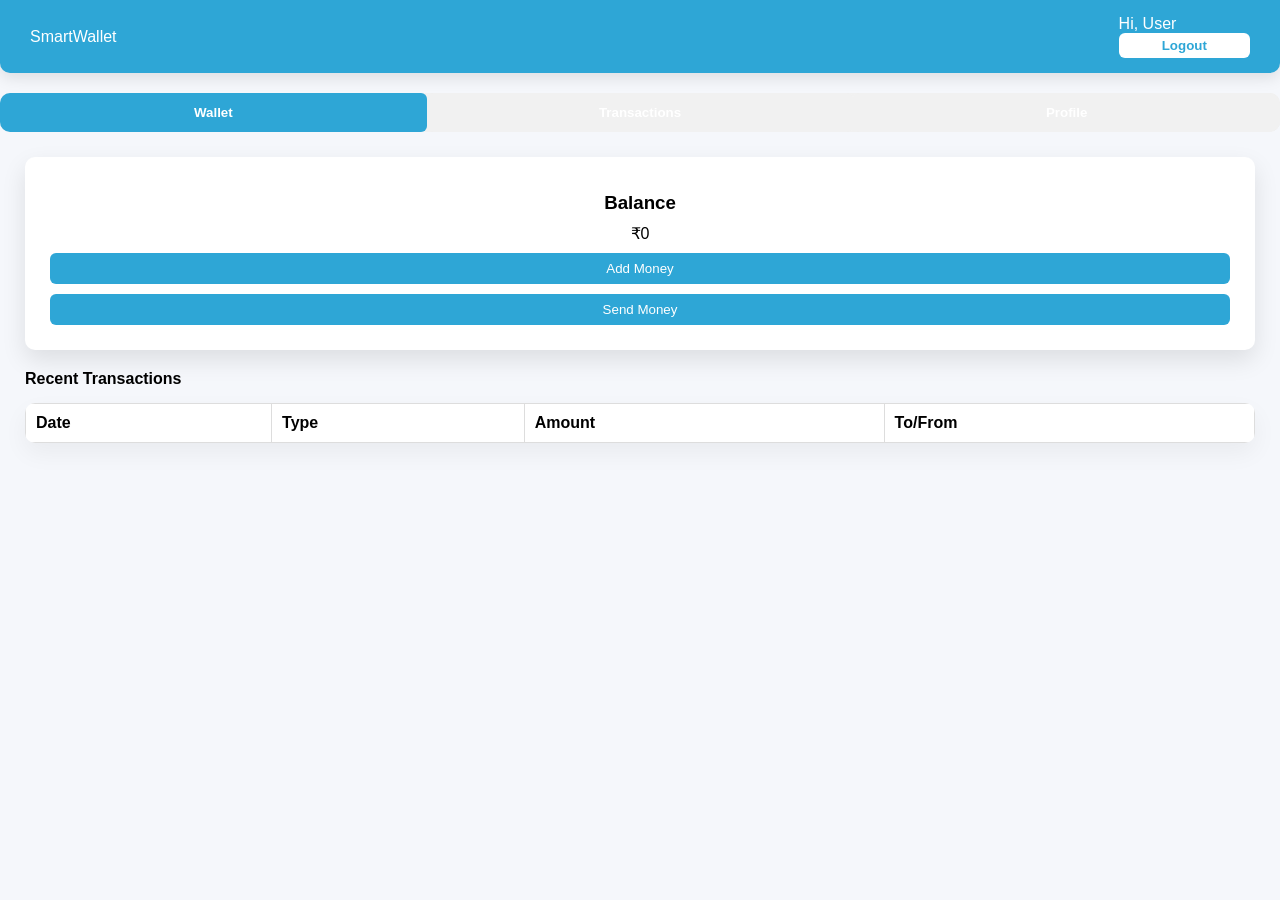
==== dashboard.html @ 394299c7 "Login and register modules created" ====
<!DOCTYPE html>
<html lang="en">
<head>
    <meta charset="UTF-8">
    <title>SmartWallet Dashboard</title>
    <link rel="stylesheet" href="css/global.css">
    <link rel="stylesheet" href="css/dashboard.css">
    <link rel="stylesheet" href="https://cdnjs.cloudflare.com/ajax/libs/font-awesome/6.5.0/css/all.min.css">
</head>
<body>

    <!-- Navbar -->
    <header class="navbar">
        <div class="logo">SmartWallet</div>
        <div class="user-info">
            <span id="userName">Hi, User</span>
            <button id="logoutBtn">Logout</button>
        </div>
    </header>

    <!-- Tabs -->
    <div class="tabs">
        <button class="tab-btn active" data-tab="wallet">Wallet</button>
        <button class="tab-btn" data-tab="transactions">Transactions</button>
        <button class="tab-btn" data-tab="profile">Profile</button>
    </div>

    <!-- Dynamic Tab Content -->
    <div class="tab-content">

        <!-- Wallet Section -->
        <section id="wallet" class="tab-section active">
            <div class="wallet-card">
                <h3>Balance</h3>
                <p id="balance">₹0</p>
                <div class="wallet-actions">
                    <button id="addMoneyBtn">Add Money</button>
                    <button id="sendMoneyBtn">Send Money</button>
                </div>
            </div>

            <!-- Add Money Form -->
            <div id="addMoneyForm" class="form-section hidden">
                <input type="number" id="addAmount" placeholder="Enter amount">
                <button id="addMoneySubmit">Add</button>
                <button class="cancelBtn">Cancel</button>
            </div>

            <!-- Send Money Form -->
            <div id="sendMoneyForm" class="form-section hidden">
                <input type="text" id="searchUser" placeholder="Search user by email">
                <div id="searchResults"></div>
                <input type="number" id="sendAmount" placeholder="Enter amount">
                <button id="sendMoneySubmit">Send</button>
                <button class="cancelBtn">Cancel</button>
            </div>

            <!-- Recent Transactions -->
            <h4>Recent Transactions</h4>
            <table id="recentTransactions">
                <thead>
                    <tr>
                        <th>Date</th>
                        <th>Type</th>
                        <th>Amount</th>
                        <th>To/From</th>
                    </tr>
                </thead>
                <tbody></tbody>
            </table>
        </section>

        <!-- Transactions Section -->
        <section id="transactions" class="tab-section">
            <div class="transaction-tabs">
                <button class="trans-tab active" data-type="all">All</button>
                <button class="trans-tab" data-type="sent">Sent</button>
                <button class="trans-tab" data-type="received">Received</button>
            </div>
            <table id="transactionsTable">
                <thead>
                    <tr>
                        <th>Date</th>
                        <th>Type</th>
                        <th>Amount</th>
                        <th>To/From</th>
                    </tr>
                </thead>
                <tbody></tbody>
            </table>
        </section>

        <!-- Profile Section -->
        <section id="profile" class="tab-section">
            <!-- View Profile -->
            <div id="viewProfile">
                <p><strong>Name:</strong> <span id="profileName"></span></p>
                <p><strong>Email:</strong> <span id="profileEmail"></span></p>
                <p><strong>Phone:</strong> <span id="profilePhone"></span></p>
                <button id="editProfileBtn">Edit Profile</button>
            </div>

            <!-- Edit Profile -->
            <div id="editProfileForm" class="form-section hidden">
                <input type="text" id="editName" placeholder="Full Name">
                <input type="tel" id="editPhone" placeholder="Phone Number">
                <button id="saveProfileBtn">Save</button>
                <button class="cancelBtn">Cancel</button>
            </div>
        </section>

    </div>

    <script src="js/apiRequest.js"></script>
    <script src="js/dashboard.js"></script>
</body>
</html>
---- css/global.css ----
* {
    margin: 0;
    padding: 0;
    box-sizing: border-box;
    font-family: 'Segoe UI', sans-serif;
}

body {
    height: 100vh;
    background: #f5f7fb;
}

/* Theme Colors */
:root {
    --primary: #2ea6d6;
    --secondary: #8e7cc3;
    --text: #333;
}

/* Reusable button */
button {
    width: 100%;
    padding: 12px;
    border: none;
    background: var(--primary);
    color: white;
    border-radius: 6px;
    cursor: pointer;
    transition: 0.3s;
}

button:hover {
    background: #2494c2;
}
---- css/dashboard.css ----
/* ===== Background circles ===== */
.background {
    position: fixed;
    width: 100%;
    height: 100%;
    z-index: -1;
    overflow: hidden;
}

.background .circle {
    position: absolute;
    border-radius: 50%;
    opacity: 0.3;
}

.blue {
    width: 400px;
    height: 400px;
    background: #2ea6d6;
    top: -100px;
    right: -100px;
}

.purple {
    width: 400px;
    height: 400px;
    background: #8e7cc3;
    bottom: -120px;
    left: -120px;
}

/* ===== Navbar ===== */
.navbar {
    display: flex;
    justify-content: space-between;
    align-items: center;
    padding: 15px 30px;
    background-color: #2ea6d6;
    color: white;
    border-radius: 0 0 10px 10px;
    box-shadow: 0 5px 15px rgba(0,0,0,0.1);
    position: sticky;
    top: 0;
    z-index: 10;
}

.navbar button {
    background: white;
    color: #2ea6d6;
    border: none;
    padding: 5px 12px;
    cursor: pointer;
    border-radius: 6px;
    font-weight: bold;
}

/* ===== Tabs ===== */
.tabs {
    display: flex;
    justify-content: center;
    background-color: #f1f1f1;
    margin-top: 20px;
    border-radius: 10px;
    overflow: hidden;
}
.tab-btn {
    flex: 1;
    padding: 12px;
    cursor: pointer;
    border: none;
    background: #f1f1f1;
    font-weight: bold;
    transition: 0.3s;
}
.tab-btn:hover {
    background: #ddd;
}
.tab-btn.active {
    background-color: #2ea6d6;
    color: white;
}

/* ===== Sections ===== */
.tab-section {
    display: none;
    padding: 25px;
}
.tab-section.active {
    display: block;
}

/* ===== Cards ===== */
.wallet-card, #viewProfile {
    background: white;
    padding: 25px;
    border-radius: 10px;
    margin-bottom: 20px;
    box-shadow: 0 10px 25px rgba(0,0,0,0.1);
    text-align: center;
}

.wallet-card h3, #viewProfile p {
    margin: 10px 0;
}

.wallet-actions button {
    margin: 10px 10px 0 0;
    background: #2ea6d6;
    color: white;
    border: none;
    padding: 8px 15px;
    border-radius: 6px;
    cursor: pointer;
}
.wallet-actions button:hover {
    background: #2381a9;
}

/* ===== Forms ===== */
.form-section {
    margin: 15px 0;
    text-align: center;
}
.form-section.hidden {
    display: none;
}
.form-section input {
    padding: 10px;
    margin: 5px 0;
    width: 60%;
    border-radius: 6px;
    border: 1px solid #ddd;
}
.form-section button {
    margin: 10px 5px 0 5px;
    padding: 8px 15px;
    border: none;
    border-radius: 6px;
    cursor: pointer;
    background-color: #8e7cc3;
    color: white;
    font-weight: bold;
}
.form-section button:hover {
    background-color: #6b5aa3;
}

/* ===== Tables ===== */
table {
    width: 100%;
    border-collapse: collapse;
    margin-top: 15px;
    background: white;
    border-radius: 10px;
    overflow: hidden;
    box-shadow: 0 10px 25px rgba(0,0,0,0.05);
}
table th, table td {
    border: 1px solid #ddd;
    padding: 10px;
    text-align: left;
}

/* ===== Transaction sub-tabs ===== */
.transaction-tabs {
    margin-bottom: 10px;
}
.trans-tab {
    padding: 6px 12px;
    margin-right: 5px;
    cursor: pointer;
    border: none;
    background: #ddd;
    border-radius: 6px;
}
.trans-tab.active {
    background: #2ea6d6;
    color: white;
}

/* ===== Responsive ===== */
@media (max-width: 768px) {
    .form-section input {
        width: 90%;
    }
    .wallet-actions button {
        width: 45%;
        margin-bottom: 5px;
    }
}
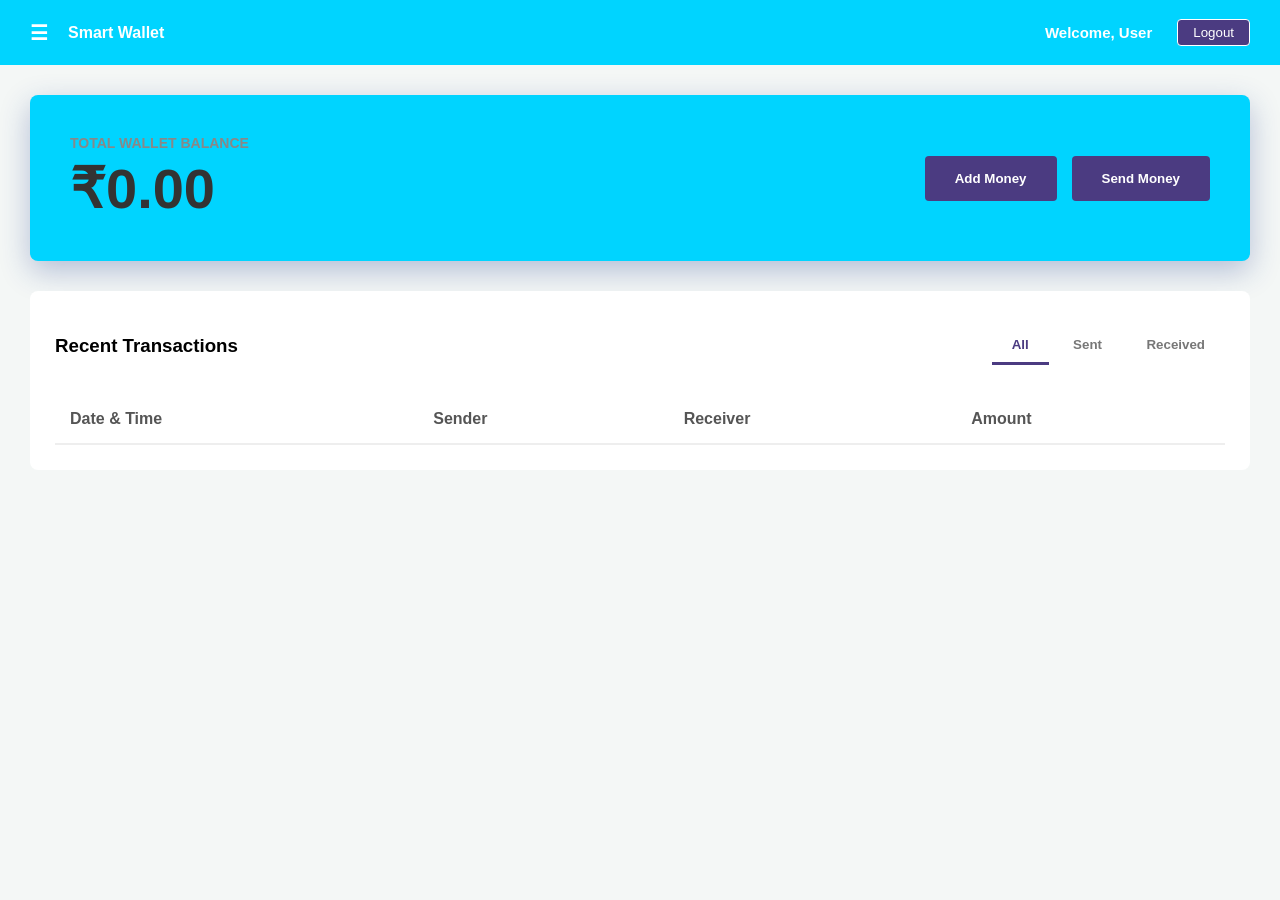
==== commit 6896d4c8: "Dashboard Created" ====
--- a/dashboard.html
+++ b/dashboard.html
@@ -2,116 +2,137 @@
 <html lang="en">
 <head>
     <meta charset="UTF-8">
+    <meta name="viewport" content="width=device-width, initial-scale=1.0">
     <title>SmartWallet Dashboard</title>
-    <link rel="stylesheet" href="css/global.css">
     <link rel="stylesheet" href="css/dashboard.css">
-    <link rel="stylesheet" href="https://cdnjs.cloudflare.com/ajax/libs/font-awesome/6.5.0/css/all.min.css">
 </head>
 <body>
 
-    <!-- Navbar -->
-    <header class="navbar">
-        <div class="logo">SmartWallet</div>
-        <div class="user-info">
-            <span id="userName">Hi, User</span>
-            <button id="logoutBtn">Logout</button>
+    <div class="sidebar" id="sidebar">
+        <div class="sidebar-header">
+            <h3>My Account</h3>
         </div>
-    </header>
-
-    <!-- Tabs -->
-    <div class="tabs">
-        <button class="tab-btn active" data-tab="wallet">Wallet</button>
-        <button class="tab-btn" data-tab="transactions">Transactions</button>
-        <button class="tab-btn" data-tab="profile">Profile</button>
+        <ul class="nav-links">
+  <li><a href="#" onclick="openViewProfile()">View Profile</a></li>
+<li><a href="#" onclick="openEditProfile()">Edit Profile</a></li>
+       </ul>
     </div>
 
-    <!-- Dynamic Tab Content -->
-    <div class="tab-content">
+    <div class="main-content" id="mainContent">
+        <nav class="top-navbar">
+            <div class="nav-left">
+                <div class="menu-icon" onclick="toggleSidebar()">☰</div>
+                <span class="brand">Smart Wallet</span>
+            </div>
+            <div class="nav-right">
+         <span id="nav-username">Welcome, User</span>
+        <button class="logout-btn" onclick="logout()">Logout</button>
+            </div>
+        </nav>
 
-        <!-- Wallet Section -->
-        <section id="wallet" class="tab-section active">
-            <div class="wallet-card">
-                <h3>Balance</h3>
-                <p id="balance">₹0</p>
-                <div class="wallet-actions">
-                    <button id="addMoneyBtn">Add Money</button>
-                    <button id="sendMoneyBtn">Send Money</button>
+        <div class="dashboard-body">
+            <section class="hero-balance-card">
+                <div class="balance-info">
+                    <p>TOTAL WALLET BALANCE</p>
+                    <h1 id="balance">₹0.00</h1>
                 </div>
-            </div>
+                <div class="balance-actions">
+                    <button class="btn-cyan" onclick="openModal('add')">Add Money</button>
+                    <button class="btn-purple" onclick="openModal('send')">Send Money</button>
+                </div>
+            </section>
 
-            <!-- Add Money Form -->
-            <div id="addMoneyForm" class="form-section hidden">
-                <input type="number" id="addAmount" placeholder="Enter amount">
-                <button id="addMoneySubmit">Add</button>
-                <button class="cancelBtn">Cancel</button>
-            </div>
-
-            <!-- Send Money Form -->
-            <div id="sendMoneyForm" class="form-section hidden">
-                <input type="text" id="searchUser" placeholder="Search user by email">
-                <div id="searchResults"></div>
-                <input type="number" id="sendAmount" placeholder="Enter amount">
-                <button id="sendMoneySubmit">Send</button>
-                <button class="cancelBtn">Cancel</button>
-            </div>
-
-            <!-- Recent Transactions -->
-            <h4>Recent Transactions</h4>
-            <table id="recentTransactions">
-                <thead>
-                    <tr>
-                        <th>Date</th>
-                        <th>Type</th>
-                        <th>Amount</th>
-                        <th>To/From</th>
-                    </tr>
-                </thead>
-                <tbody></tbody>
-            </table>
-        </section>
-
-        <!-- Transactions Section -->
-        <section id="transactions" class="tab-section">
-            <div class="transaction-tabs">
-                <button class="trans-tab active" data-type="all">All</button>
-                <button class="trans-tab" data-type="sent">Sent</button>
-                <button class="trans-tab" data-type="received">Received</button>
-            </div>
-            <table id="transactionsTable">
-                <thead>
-                    <tr>
-                        <th>Date</th>
-                        <th>Type</th>
-                        <th>Amount</th>
-                        <th>To/From</th>
-                    </tr>
-                </thead>
-                <tbody></tbody>
-            </table>
-        </section>
-
-        <!-- Profile Section -->
-        <section id="profile" class="tab-section">
-            <!-- View Profile -->
-            <div id="viewProfile">
-                <p><strong>Name:</strong> <span id="profileName"></span></p>
-                <p><strong>Email:</strong> <span id="profileEmail"></span></p>
-                <p><strong>Phone:</strong> <span id="profilePhone"></span></p>
-                <button id="editProfileBtn">Edit Profile</button>
-            </div>
-
-            <!-- Edit Profile -->
-            <div id="editProfileForm" class="form-section hidden">
-                <input type="text" id="editName" placeholder="Full Name">
-                <input type="tel" id="editPhone" placeholder="Phone Number">
-                <button id="saveProfileBtn">Save</button>
-                <button class="cancelBtn">Cancel</button>
-            </div>
-        </section>
-
+            <section class="table-container">
+                <div class="table-header">
+                    <h3>Recent Transactions</h3>
+                    <div class="tabs">
+                       <button class="tab-active" onclick="switchTab(this, 'all')">All</button>
+                      <button onclick="switchTab(this, 'sent')">Sent</button>
+                     <button onclick="switchTab(this, 'received')">Received</button>
+                    </div>
+                </div>
+                <table>
+                    <thead>
+                        <tr>
+                            <th>Date & Time</th>
+                            <th>Sender</th>
+                            <th>Receiver</th>
+                            <th>Amount</th>
+                        </tr>
+                    </thead>
+                    <tbody id="transactions">
+                        </tbody>
+                </table>
+            </section>
+        </div>
     </div>
 
-    <script src="js/apiRequest.js"></script>
+    
+
+    <div class="modal-overlay" id="modalOverlay">
+        <div class="modal-box">
+            <div class="modal-header">
+                <h3 id="modalTitle">Transaction</h3>
+                <span class="close-x" onclick="closeModal()">&times;</span>
+            </div>
+            <div class="modal-body">
+                <div class="input-group" id="recipientWrapper">
+               <label>Receiver (Name / Email)</label>
+              <input type="text" id="inputRecipient" placeholder="Search user..." onkeyup="searchUser()" autocomplete="off">
+    
+    <div id="searchResults" class="search-results"></div>
+</div>
+                <div class="input-group">
+                    <label>Amount (₹)</label>
+                    <input type="number" id="inputAmount" placeholder="0.00">
+                </div>
+                <button class="btn-submit" onclick="submitAction()">Confirm Transaction</button>
+            </div>
+        </div>
+    </div>
+
+
+    <!-- View Profile Modal -->
+<div class="modal-overlay" id="viewProfileModal">
+    <div class="modal-box">
+        <div class="modal-header">
+            <h3>My Profile</h3>
+            <span class="close-x" onclick="closeViewProfile()">&times;</span>
+        </div>
+        <div class="modal-body">
+            <p><strong>Name:</strong> <span id="vp-name"></span></p>
+            <p><strong>Email:</strong> <span id="vp-email"></span></p>
+            <p><strong>Phone:</strong> <span id="vp-phone"></span></p>
+        </div>
+    </div>
+</div>
+
+<!-- Edit Profile Modal -->
+<div class="modal-overlay" id="editProfileModal">
+    <div class="modal-box">
+        <div class="modal-header">
+            <h3>Edit Profile</h3>
+            <span class="close-x" onclick="closeEditProfile()">&times;</span>
+        </div>
+        <div class="modal-body">
+            <div class="input-group">
+                <label>Name</label>
+                <input type="text" id="editName">
+            </div>
+            <div class="input-group">
+                <label>Email</label>
+                <input type="text" id="editEmail">
+            </div>
+            <div class="input-group">
+                <label>Phone</label>
+                <input type="text" id="editPhone">
+            </div>
+            <button class="btn-submit" onclick="updateProfile()">Save Changes</button>
+        </div>
+    </div>
+</div>
+    <script src="js/api.js"></script>
     <script src="js/dashboard.js"></script>
+      
 </body>
 </html>
--- a/css/dashboard.css
+++ b/css/dashboard.css
@@ -1,190 +1,142 @@
-/* ===== Background circles ===== */
-.background {
-    position: fixed;
-    width: 100%;
-    height: 100%;
-    z-index: -1;
-    overflow: hidden;
+:root {
+  --purple: #4b3b81;
+    --cyan: #00d4ff;
+    --green: #22c55e;
+    --red: #ef4444;
+    --bg-gray: #f4f7f6;
+    --white: #ffffff;
+    --dark: #1f2937;
+    
 }
 
-.background .circle {
-    position: absolute;
-    border-radius: 50%;
-    opacity: 0.3;
+body {
+    margin: 0; font-family: 'Segoe UI', Tahoma, sans-serif;
+    background: var(--bg-gray); display: flex; overflow-x: hidden;
 }
 
-.blue {
-    width: 400px;
-    height: 400px;
-    background: #2ea6d6;
-    top: -100px;
-    right: -100px;
+/* Sidebar */
+.sidebar {
+    width: 260px; height: 100vh; background: var(--purple);
+    color: white; position: fixed; left: 0; transition: 0.3s; z-index: 100;
+}
+.sidebar-header { padding: 25px; border-bottom: 1px solid rgba(255,255,255,0.1); }
+.nav-links { list-style: none; padding: 0; margin-top: 20px; }
+.nav-links li a, .submenu li {
+    padding: 15px 25px; display: block; color: white;
+    text-decoration: none; font-size: 14px; font-weight: bold; cursor: pointer;
+}
+.nav-links li.active, .nav-links li:hover { background: #3d2f6d; }
+.submenu { background: #5a4a9b; list-style: none; }
+
+/* Main Content */
+.main-content {
+    margin-left: 260px; width: calc(100% - 260px); transition: 0.3s;
 }
 
-.purple {
-    width: 400px;
-    height: 400px;
-    background: #8e7cc3;
-    bottom: -120px;
-    left: -120px;
+/* Navbar */
+.top-navbar {
+    background: var(--cyan); height: 65px; display: flex;
+    justify-content: space-between; align-items: center; padding: 0 30px; color: white;
 }
+.nav-left { display: flex; align-items: center; gap: 20px; font-weight: bold; }
+.menu-icon { cursor: pointer; font-size: 20px; }
+.nav-right { display: flex; align-items: center; gap: 25px; }
+.avatar-circle {
+    background: #333; width: 35px; height: 35px; border-radius: 50%;
+    display: inline-flex; justify-content: center; align-items: center;
+}
+.logout-btn {  background: #4b3b81; border: 1px solid white; color: white; padding: 5px 15px; border-radius: 4px; cursor: pointer; }
 
-/* ===== Navbar ===== */
-.navbar {
+/* Dashboard Body */
+.dashboard-body { padding: 30px; }
+
+/* Hero Balance */
+.hero-balance-card {
+    background: var(--cyan);
+    padding: 40px;
+    border-radius: 8px;
     display: flex;
     justify-content: space-between;
     align-items: center;
-    padding: 15px 30px;
-    background-color: #2ea6d6;
+    box-shadow: 0 10px 30px rgba(30, 58, 138, 0.3);
+    margin-bottom: 30px;
     color: white;
-    border-radius: 0 0 10px 10px;
-    box-shadow: 0 5px 15px rgba(0,0,0,0.1);
-    position: sticky;
-    top: 0;
-    z-index: 10;
+}
+.balance-info p { color: #888; font-weight: bold; margin: 0; font-size: 14px; }
+.balance-info h1 { font-size: 3.5rem; margin: 5px 0 0 0; color: #333; }
+.balance-actions { display: flex; gap: 15px; }
+
+/* Buttons */
+.btn-cyan { background: var(--purple); color: white; border: none; padding: 15px 30px; border-radius: 4px; font-weight: bold; cursor: pointer; }
+.btn-purple { background: var(--purple); color: white; border: none; padding: 15px 30px; border-radius: 4px; font-weight: bold; cursor: pointer; }
+
+/* Table Container */
+.table-container { background: var(--white); padding: 25px; border-radius: 8px; }
+.table-header { display: flex; justify-content: space-between; align-items: center; margin-bottom: 20px; }
+.tabs button { background: none; border: none; padding: 10px 20px; cursor: pointer; font-weight: bold; color: #777; }
+.tabs button.tab-active { color: var(--purple); border-bottom: 3px solid var(--purple); }
+
+table { width: 100%; border-collapse: collapse; }
+th { text-align: left; padding: 15px; border-bottom: 2px solid #eee; color: #555; }
+td { padding: 15px; border-bottom: 1px solid #eee; }
+
+/* Modals */
+.modal-overlay {
+    display: none; position: fixed; inset: 0; background: rgba(0,0,0,0.6); z-index: 1000;
+}
+.modal-box {
+    background: white; width: 400px; margin: 100px auto; border-radius: 8px; overflow: hidden;
+}
+.modal-header {
+    background: var(--purple); color: white; padding: 15px 20px;
+    display: flex; justify-content: space-between; align-items: center;
+}
+.close-x { font-size: 24px; cursor: pointer; }
+.modal-body { padding: 30px; }
+.input-group { margin-bottom: 20px; }
+.input-group label { display: block; margin-bottom: 8px; font-weight: bold; color: #444; }
+.input-group input { width: 100%; padding: 12px; border: 1px solid #ddd; border-radius: 4px; box-sizing: border-box; }
+.btn-submit { width: 100%; padding: 15px; background: var(--cyan); color: white; border: none; font-weight: bold; border-radius: 4px; cursor: pointer; }
+
+/* Right Drawer */
+.profile-drawer {
+    position: fixed; right: -350px; top: 0; width: 320px; height: 100%;
+    background: white; transition: 0.4s; z-index: 200; padding: 30px; box-shadow: -5px 0 15px rgba(0,0,0,0.1);
+}
+.profile-drawer.active { right: 0; }
+
+#nav-username {
+    font-weight: bold;
+    font-size: 15px;
 }
 
-.navbar button {
+/* Search dropdown */
+.search-results {
     background: white;
-    color: #2ea6d6;
-    border: none;
-    padding: 5px 12px;
+    border: 1px solid #ddd;
+    max-height: 150px;
+    overflow-y: auto;
+    border-radius: 4px;
+    margin-top: 5px;
+}
+
+.search-item {
+    padding: 10px;
     cursor: pointer;
-    border-radius: 6px;
+    border-bottom: 1px solid #eee;
+}
+
+.search-item:hover {
+    background: #f0f0f0;
+}
+
+
+.sent {
+    color: var(--red);
     font-weight: bold;
 }
 
-/* ===== Tabs ===== */
-.tabs {
-    display: flex;
-    justify-content: center;
-    background-color: #f1f1f1;
-    margin-top: 20px;
-    border-radius: 10px;
-    overflow: hidden;
-}
-.tab-btn {
-    flex: 1;
-    padding: 12px;
-    cursor: pointer;
-    border: none;
-    background: #f1f1f1;
+.received {
+    color: var(--green);
     font-weight: bold;
-    transition: 0.3s;
-}
-.tab-btn:hover {
-    background: #ddd;
-}
-.tab-btn.active {
-    background-color: #2ea6d6;
-    color: white;
-}
-
-/* ===== Sections ===== */
-.tab-section {
-    display: none;
-    padding: 25px;
-}
-.tab-section.active {
-    display: block;
-}
-
-/* ===== Cards ===== */
-.wallet-card, #viewProfile {
-    background: white;
-    padding: 25px;
-    border-radius: 10px;
-    margin-bottom: 20px;
-    box-shadow: 0 10px 25px rgba(0,0,0,0.1);
-    text-align: center;
-}
-
-.wallet-card h3, #viewProfile p {
-    margin: 10px 0;
-}
-
-.wallet-actions button {
-    margin: 10px 10px 0 0;
-    background: #2ea6d6;
-    color: white;
-    border: none;
-    padding: 8px 15px;
-    border-radius: 6px;
-    cursor: pointer;
-}
-.wallet-actions button:hover {
-    background: #2381a9;
-}
-
-/* ===== Forms ===== */
-.form-section {
-    margin: 15px 0;
-    text-align: center;
-}
-.form-section.hidden {
-    display: none;
-}
-.form-section input {
-    padding: 10px;
-    margin: 5px 0;
-    width: 60%;
-    border-radius: 6px;
-    border: 1px solid #ddd;
-}
-.form-section button {
-    margin: 10px 5px 0 5px;
-    padding: 8px 15px;
-    border: none;
-    border-radius: 6px;
-    cursor: pointer;
-    background-color: #8e7cc3;
-    color: white;
-    font-weight: bold;
-}
-.form-section button:hover {
-    background-color: #6b5aa3;
-}
-
-/* ===== Tables ===== */
-table {
-    width: 100%;
-    border-collapse: collapse;
-    margin-top: 15px;
-    background: white;
-    border-radius: 10px;
-    overflow: hidden;
-    box-shadow: 0 10px 25px rgba(0,0,0,0.05);
-}
-table th, table td {
-    border: 1px solid #ddd;
-    padding: 10px;
-    text-align: left;
-}
-
-/* ===== Transaction sub-tabs ===== */
-.transaction-tabs {
-    margin-bottom: 10px;
-}
-.trans-tab {
-    padding: 6px 12px;
-    margin-right: 5px;
-    cursor: pointer;
-    border: none;
-    background: #ddd;
-    border-radius: 6px;
-}
-.trans-tab.active {
-    background: #2ea6d6;
-    color: white;
-}
-
-/* ===== Responsive ===== */
-@media (max-width: 768px) {
-    .form-section input {
-        width: 90%;
-    }
-    .wallet-actions button {
-        width: 45%;
-        margin-bottom: 5px;
-    }
 }
